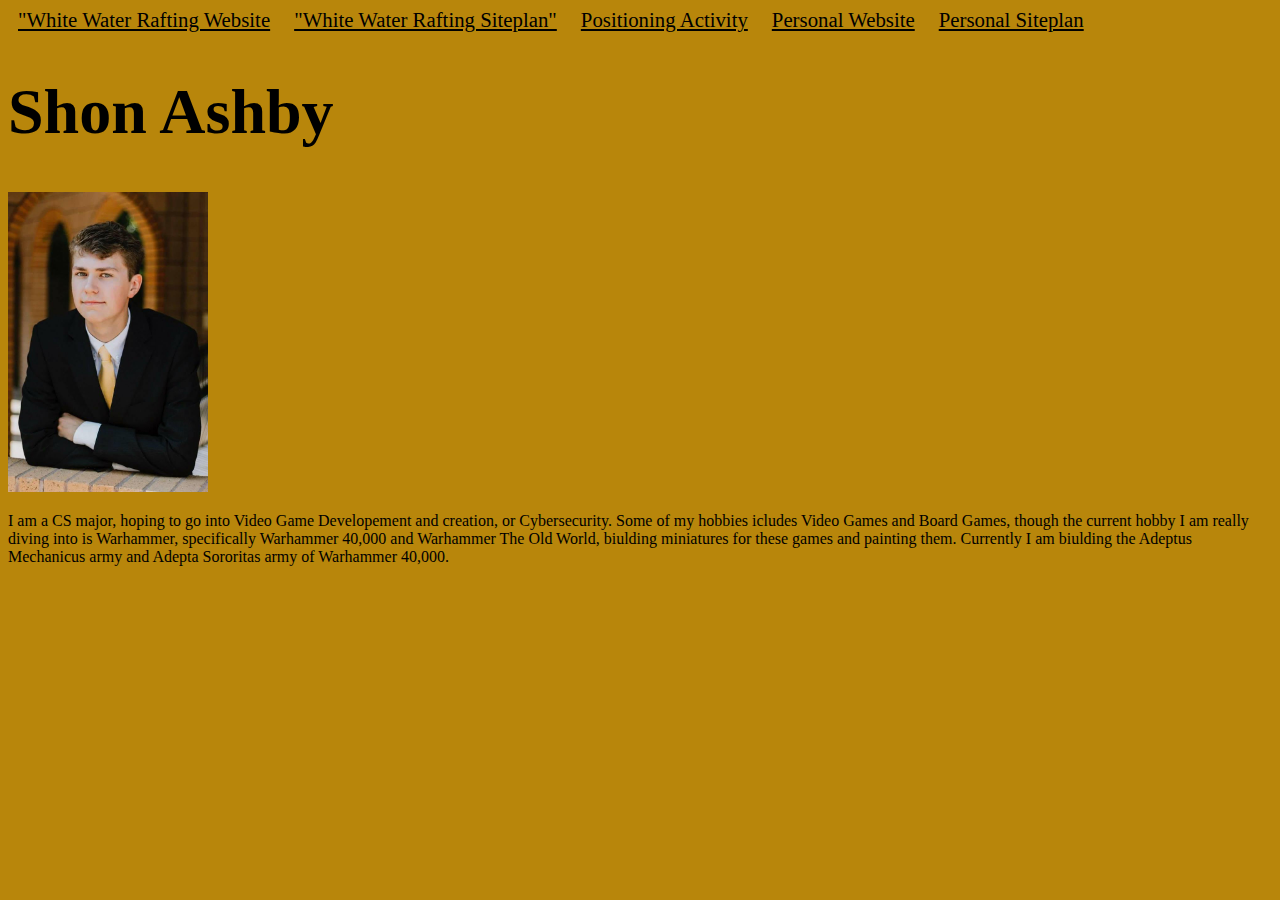
==== index.html @ 1ae20bd4 "changes done to profile page and added css" ====
<!DOCTYPE html>
<html lang="en">
<head>
    <meta charset="UTF-8">
    <meta name="viewport" content="width=device-width, initial-scale=1.0">
    <title>WDD130 | Home</title>
    <link href="styles/styles.css" rel="stylesheet">
</head>
<body>
    <nav>
        <a class="nav_link" href="wwr/index.html">"White Water Rafting Website</a>
        <a class="nav_link" href="wwr/site-plan-rafting.html">"White Water Rafting Siteplan"</a>
        <a class="nav_link" href="positioning.html">Positioning Activity</a>
        <a class="nav_link" href="#">Personal Website</a>
        <a class="nav_link" href="#">Personal Siteplan</a>
    </nav>
    <h1 id="main_title">Shon Ashby</h1>
    <img src="Photos/myphoto.JPG" alt="Image of me">
    <p>I am a CS major, hoping to go into Video Game Developement and creation, or Cybersecurity. Some of my hobbies icludes Video Games and Board Games, though the current hobby I am really diving into is Warhammer, specifically Warhammer 40,000 and Warhammer The Old World, biulding miniatures for these games and painting them. Currently I am biulding the Adeptus Mechanicus army and Adepta Sororitas army of Warhammer 40,000.</p>
</body>
</html>
---- styles/styles.css ----
body {
    background-color: darkgoldenrod;
}

.nav_link {
    padding: 10px;
    color: black;
    font-size: 1.3em;
}

img {
    height: 300px;
}

#main_title {
    font-size: 4em;
}
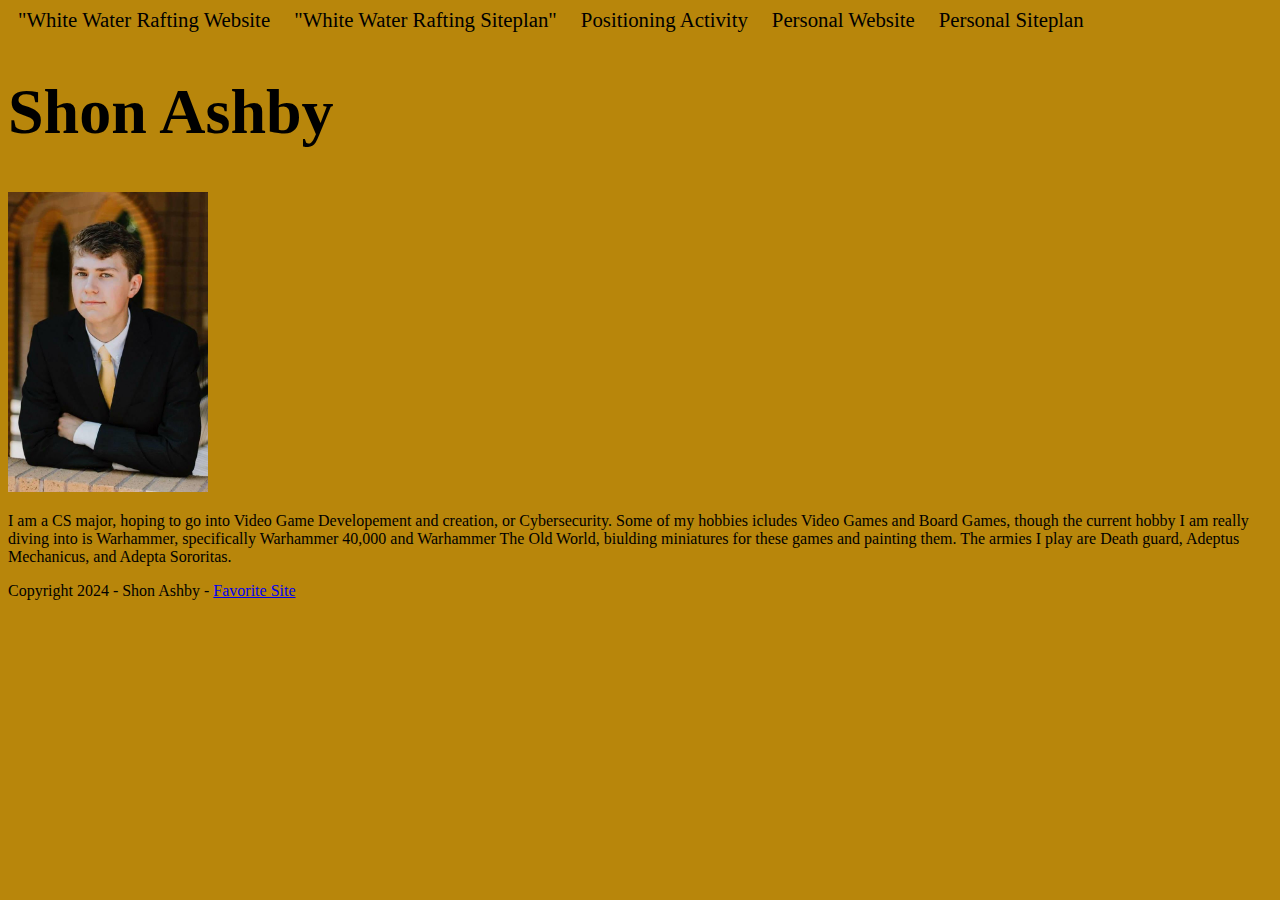
==== commit f1c560ce: "Changes" ====
--- a/index.html
+++ b/index.html
@@ -7,15 +7,22 @@
     <link href="styles/styles.css" rel="stylesheet">
 </head>
 <body>
-    <nav>
-        <a class="nav_link" href="wwr/index.html">"White Water Rafting Website</a>
-        <a class="nav_link" href="wwr/site-plan-rafting.html">"White Water Rafting Siteplan"</a>
-        <a class="nav_link" href="positioning.html">Positioning Activity</a>
-        <a class="nav_link" href="#">Personal Website</a>
-        <a class="nav_link" href="#">Personal Siteplan</a>
-    </nav>
-    <h1 id="main_title">Shon Ashby</h1>
-    <img src="Photos/myphoto.JPG" alt="Image of me">
-    <p>I am a CS major, hoping to go into Video Game Developement and creation, or Cybersecurity. Some of my hobbies icludes Video Games and Board Games, though the current hobby I am really diving into is Warhammer, specifically Warhammer 40,000 and Warhammer The Old World, biulding miniatures for these games and painting them. Currently I am biulding the Adeptus Mechanicus army and Adepta Sororitas army of Warhammer 40,000.</p>
+    <header>
+        <nav>
+            <a class="nav_link" href="wwr/index.html">"White Water Rafting Website</a>
+            <a class="nav_link" href="wwr/site-plan-rafting.html">"White Water Rafting Siteplan"</a>
+            <a class="nav_link" href="positioning.html">Positioning Activity</a>
+            <a class="nav_link" href="#">Personal Website</a>
+            <a class="nav_link" href="#">Personal Siteplan</a>
+        </nav>
+    </header>
+    <main>
+        <h1 id="main_title">Shon Ashby</h1>
+        <img src="Photos/myphoto.JPG" alt="Image of me">
+        <p>I am a CS major, hoping to go into Video Game Developement and creation, or Cybersecurity. Some of my hobbies icludes Video Games and Board Games, though the current hobby I am really diving into is Warhammer, specifically Warhammer 40,000 and Warhammer The Old World, biulding miniatures for these games and painting them. The armies I play are Death guard, Adeptus Mechanicus, and Adepta Sororitas.</p>
+    </main>
+    <footer>
+        <p>Copyright 2024 - Shon Ashby - <a href="https://www.warhammer.com/en-US/home" target="_blank">Favorite Site</a></p>
+    </footer>
 </body>
 </html>--- a/styles/styles.css
+++ b/styles/styles.css
@@ -6,6 +6,7 @@
     padding: 10px;
     color: black;
     font-size: 1.3em;
+    text-decoration: none;
 }
 
 img {
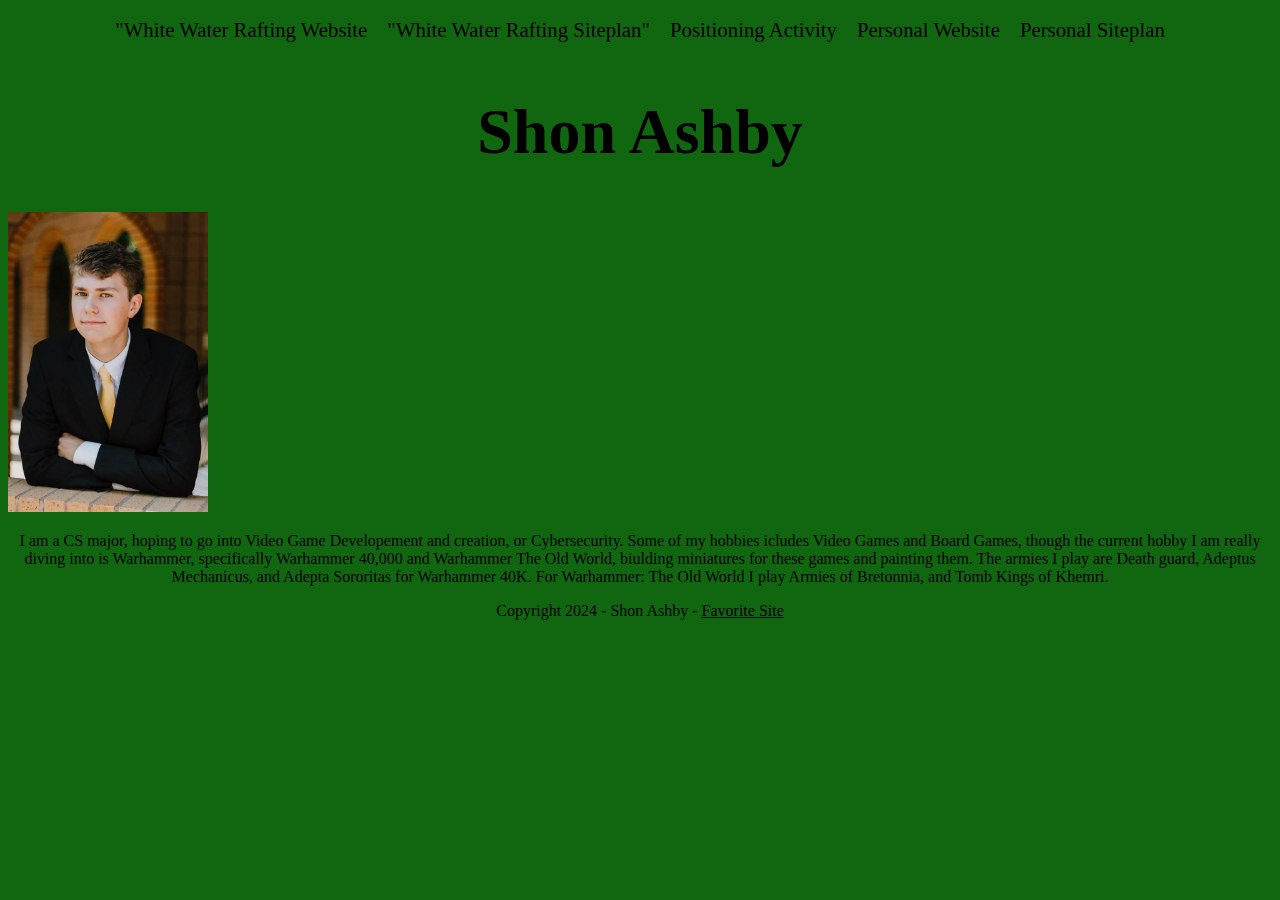
==== commit 80d0e644: "Additions to my portal page, mainly the paragraph at the bottom" ====
--- a/index.html
+++ b/index.html
@@ -19,7 +19,7 @@
     <main>
         <h1 id="main_title">Shon Ashby</h1>
         <img src="Photos/myphoto.JPG" alt="Image of me">
-        <p>I am a CS major, hoping to go into Video Game Developement and creation, or Cybersecurity. Some of my hobbies icludes Video Games and Board Games, though the current hobby I am really diving into is Warhammer, specifically Warhammer 40,000 and Warhammer The Old World, biulding miniatures for these games and painting them. The armies I play are Death guard, Adeptus Mechanicus, and Adepta Sororitas.</p>
+        <p>I am a CS major, hoping to go into Video Game Developement and creation, or Cybersecurity. Some of my hobbies icludes Video Games and Board Games, though the current hobby I am really diving into is Warhammer, specifically Warhammer 40,000 and Warhammer The Old World, biulding miniatures for these games and painting them. The armies I play are Death guard, Adeptus Mechanicus, and Adepta Sororitas for Warhammer 40K. For Warhammer: The Old World I play Armies of Bretonnia, and Tomb Kings of Khemri.</p>
     </main>
     <footer>
         <p>Copyright 2024 - Shon Ashby - <a href="https://www.warhammer.com/en-US/home" target="_blank">Favorite Site</a></p>
--- a/styles/styles.css
+++ b/styles/styles.css
@@ -1,10 +1,12 @@
 body {
-    background-color: darkgoldenrod;
+    background-color: rgb(16, 103, 16);
 }
-
+nav {
+    display: flex;
+    justify-content: center;
+}
 .nav_link {
     padding: 10px;
-    color: black;
     font-size: 1.3em;
     text-decoration: none;
 }
@@ -12,8 +14,19 @@
 img {
     height: 300px;
 }
+a {
+    color: black;
+}
+a:hover{
+    color: gray;
+    background-color: white;
+}
 
 #main_title {
     font-size: 4em;
+    text-align: center;
 }
 
+p {
+    text-align: center;
+}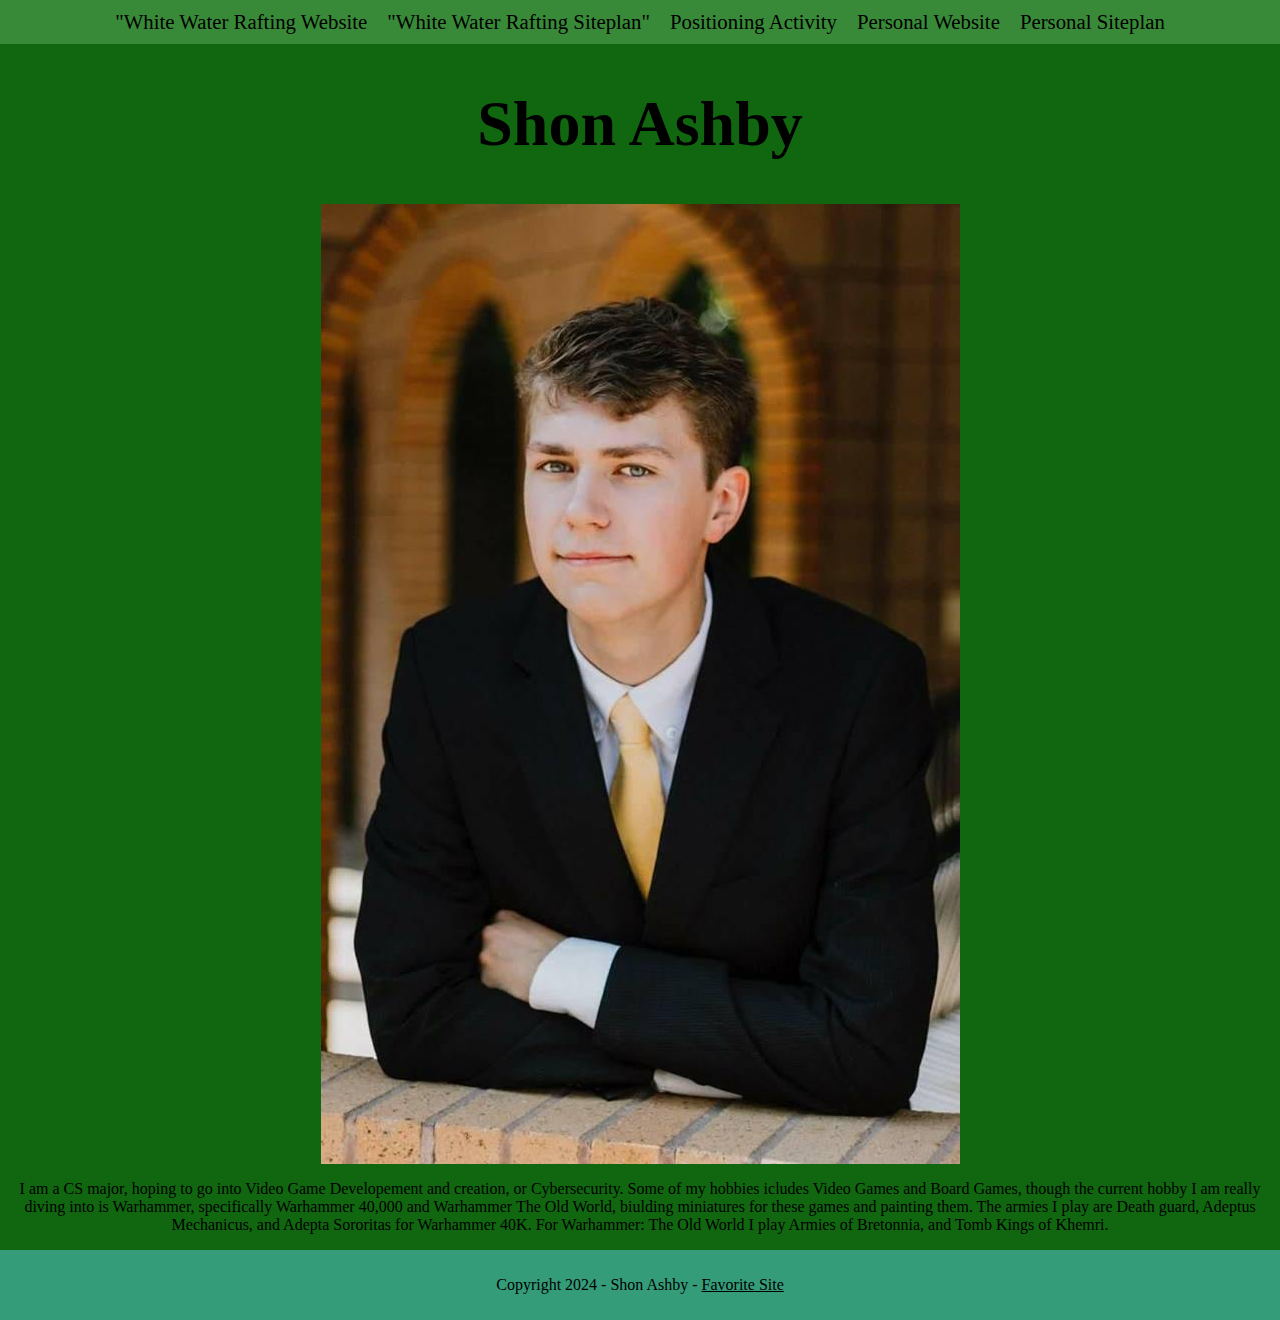
==== commit b2e2cfdf: "changes" ====
--- a/index.html
+++ b/index.html
@@ -7,22 +7,24 @@
     <link href="styles/styles.css" rel="stylesheet">
 </head>
 <body>
-    <header>
-        <nav>
-            <a class="nav_link" href="wwr/index.html">"White Water Rafting Website</a>
-            <a class="nav_link" href="wwr/site-plan-rafting.html">"White Water Rafting Siteplan"</a>
-            <a class="nav_link" href="positioning.html">Positioning Activity</a>
-            <a class="nav_link" href="#">Personal Website</a>
-            <a class="nav_link" href="#">Personal Siteplan</a>
-        </nav>
-    </header>
-    <main>
-        <h1 id="main_title">Shon Ashby</h1>
-        <img src="Photos/myphoto.JPG" alt="Image of me">
-        <p>I am a CS major, hoping to go into Video Game Developement and creation, or Cybersecurity. Some of my hobbies icludes Video Games and Board Games, though the current hobby I am really diving into is Warhammer, specifically Warhammer 40,000 and Warhammer The Old World, biulding miniatures for these games and painting them. The armies I play are Death guard, Adeptus Mechanicus, and Adepta Sororitas for Warhammer 40K. For Warhammer: The Old World I play Armies of Bretonnia, and Tomb Kings of Khemri.</p>
-    </main>
-    <footer>
-        <p>Copyright 2024 - Shon Ashby - <a href="https://www.warhammer.com/en-US/home" target="_blank">Favorite Site</a></p>
-    </footer>
+    <div id="content">
+        <header>
+            <nav>
+                <a class="nav_link" href="wwr/index.html">"White Water Rafting Website</a>
+                <a class="nav_link" href="wwr/site-plan-rafting.html">"White Water Rafting Siteplan"</a>
+                <a class="nav_link" href="positioning.html">Positioning Activity</a>
+                <a class="nav_link" href="#">Personal Website</a>
+                <a class="nav_link" href="#">Personal Siteplan</a>
+            </nav>
+        </header>
+        <main>
+            <h1 id="main_title">Shon Ashby</h1>
+            <img src="Photos/myphoto.JPG" alt="Image of me">
+            <p>I am a CS major, hoping to go into Video Game Developement and creation, or Cybersecurity. Some of my hobbies icludes Video Games and Board Games, though the current hobby I am really diving into is Warhammer, specifically Warhammer 40,000 and Warhammer The Old World, biulding miniatures for these games and painting them. The armies I play are Death guard, Adeptus Mechanicus, and Adepta Sororitas for Warhammer 40K. For Warhammer: The Old World I play Armies of Bretonnia, and Tomb Kings of Khemri.</p>
+        </main>
+        <footer>
+            <p>Copyright 2024 - Shon Ashby - <a href="https://www.warhammer.com/en-US/home" target="_blank">Favorite Site</a></p>
+        </footer>
+    </div>
 </body>
 </html>--- a/styles/styles.css
+++ b/styles/styles.css
@@ -1,23 +1,30 @@
 body {
     background-color: rgb(16, 103, 16);
+    padding: 0;
+    margin: 0;
 }
 nav {
     display: flex;
     justify-content: center;
+    background-color: rgb(56, 138, 56);
 }
 .nav_link {
     padding: 10px;
     font-size: 1.3em;
     text-decoration: none;
+    text-align: center;
 }
 
 img {
-    height: 300px;
+    height: 30%;
+    display: block;
+    margin:0 auto;
 }
+
 a {
     color: black;
 }
-a:hover{
+nav a:hover{
     color: gray;
     background-color: white;
 }
@@ -29,4 +36,9 @@
 
 p {
     text-align: center;
+}
+
+footer{
+    background-color: rgb(53, 156, 122);
+    padding: 10px;
 }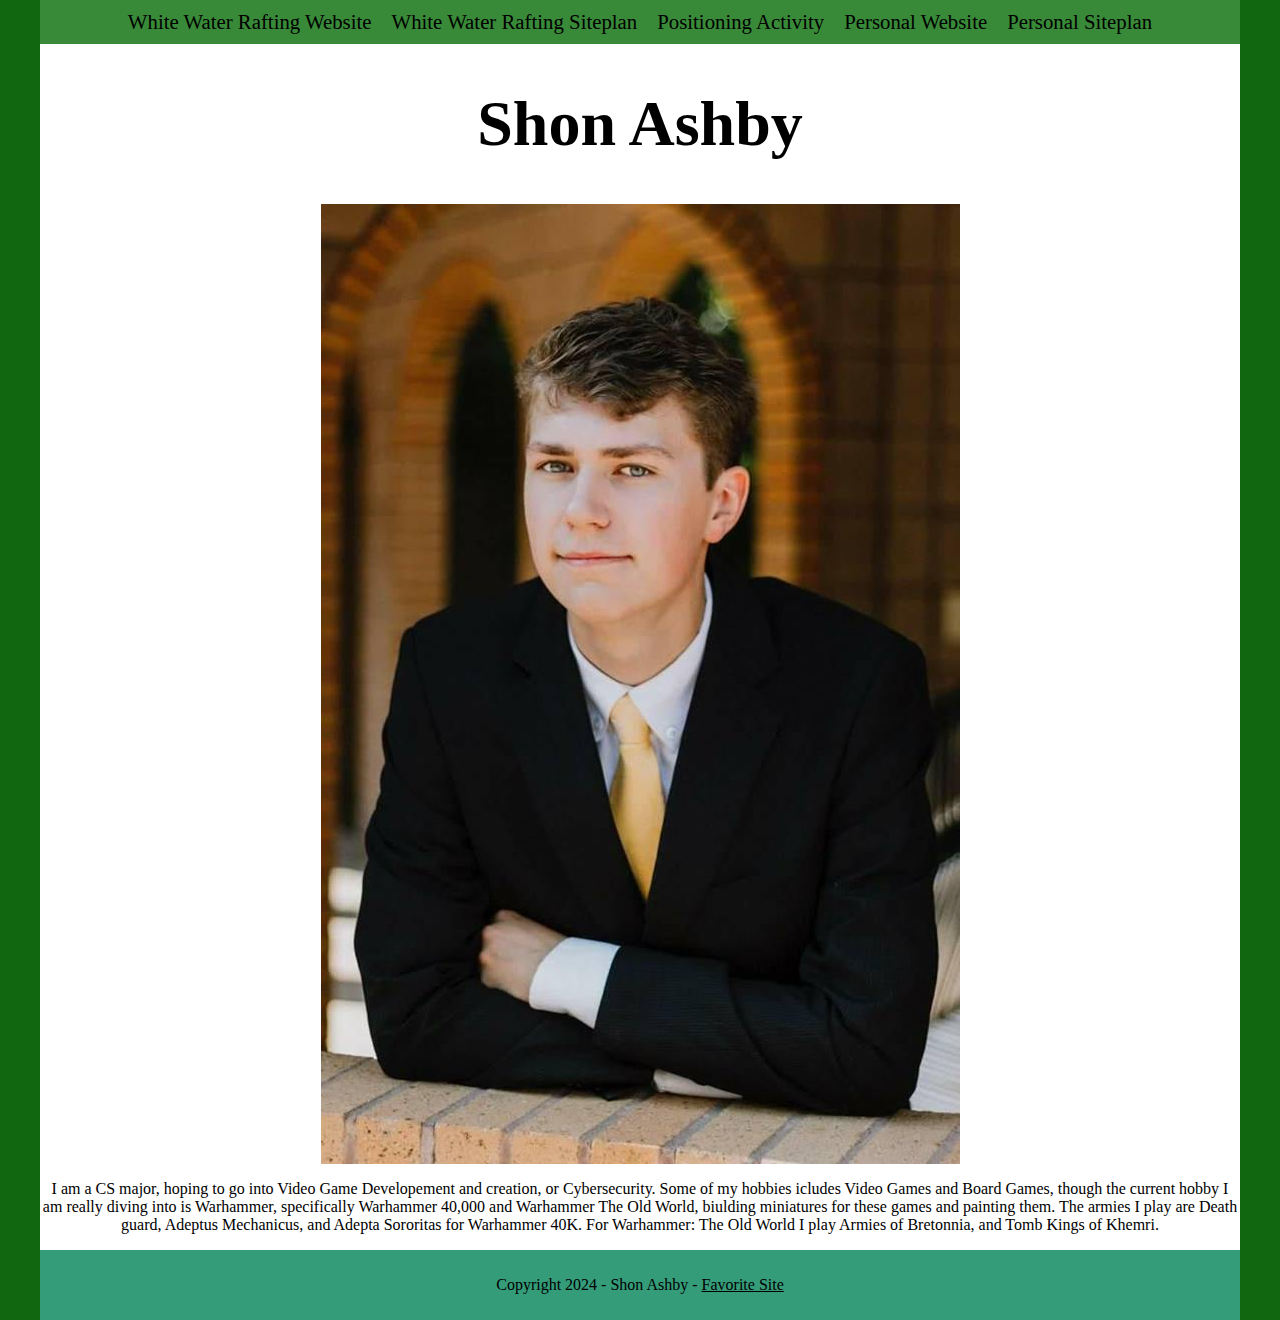
==== commit 12776cfd: "Added font import" ====
--- a/index.html
+++ b/index.html
@@ -10,8 +10,8 @@
     <div id="content">
         <header>
             <nav>
-                <a class="nav_link" href="wwr/index.html">"White Water Rafting Website</a>
-                <a class="nav_link" href="wwr/site-plan-rafting.html">"White Water Rafting Siteplan"</a>
+                <a class="nav_link" href="wwr/index.html">White Water Rafting Website</a>
+                <a class="nav_link" href="wwr/site-plan-rafting.html">White Water Rafting Siteplan</a>
                 <a class="nav_link" href="positioning.html">Positioning Activity</a>
                 <a class="nav_link" href="#">Personal Website</a>
                 <a class="nav_link" href="#">Personal Siteplan</a>
--- a/styles/styles.css
+++ b/styles/styles.css
@@ -1,7 +1,15 @@
+@import url('https://fonts.googleapis.com/css2?family=Protest+Guerrilla&display=swap');
+
 body {
     background-color: rgb(16, 103, 16);
     padding: 0;
     margin: 0;
+}
+
+#content{
+    max-width: 1200px;
+    margin:0 auto;
+    background-color: white;
 }
 nav {
     display: flex;
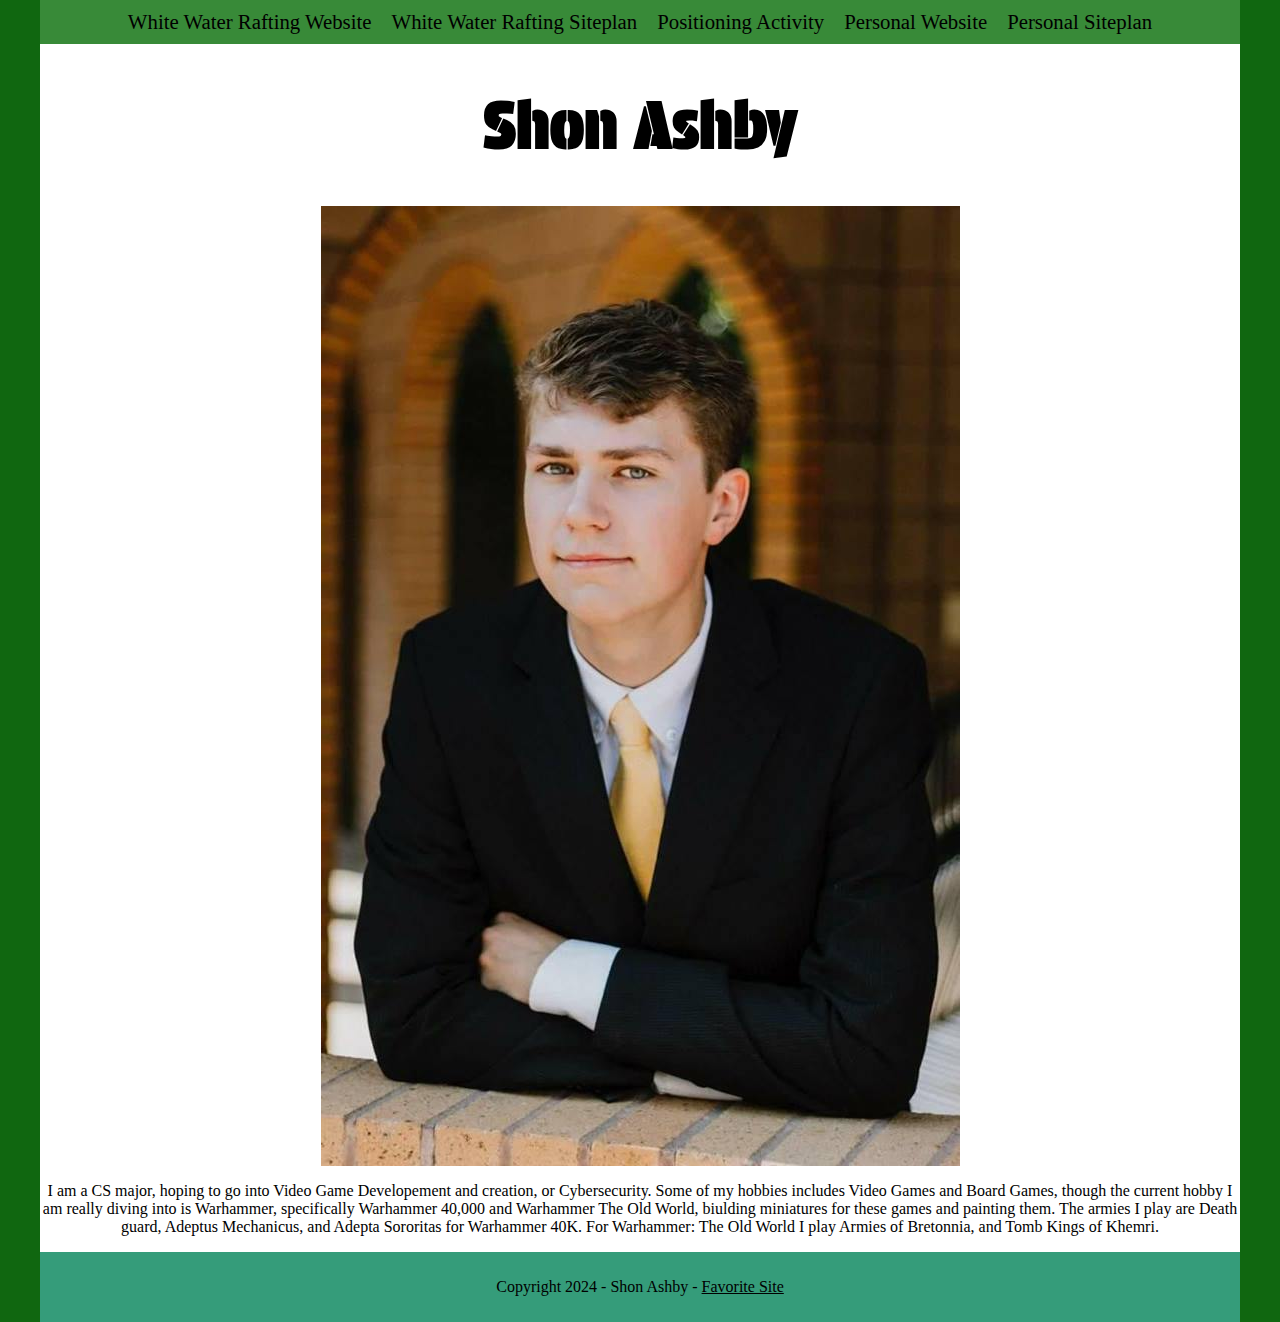
==== commit 135bd4c9: "added font to main title" ====
--- a/index.html
+++ b/index.html
@@ -20,7 +20,7 @@
         <main>
             <h1 id="main_title">Shon Ashby</h1>
             <img src="Photos/myphoto.JPG" alt="Image of me">
-            <p>I am a CS major, hoping to go into Video Game Developement and creation, or Cybersecurity. Some of my hobbies icludes Video Games and Board Games, though the current hobby I am really diving into is Warhammer, specifically Warhammer 40,000 and Warhammer The Old World, biulding miniatures for these games and painting them. The armies I play are Death guard, Adeptus Mechanicus, and Adepta Sororitas for Warhammer 40K. For Warhammer: The Old World I play Armies of Bretonnia, and Tomb Kings of Khemri.</p>
+            <p>I am a CS major, hoping to go into Video Game Developement and creation, or Cybersecurity. Some of my hobbies includes Video Games and Board Games, though the current hobby I am really diving into is Warhammer, specifically Warhammer 40,000 and Warhammer The Old World, biulding miniatures for these games and painting them. The armies I play are Death guard, Adeptus Mechanicus, and Adepta Sororitas for Warhammer 40K. For Warhammer: The Old World I play Armies of Bretonnia, and Tomb Kings of Khemri.</p>
         </main>
         <footer>
             <p>Copyright 2024 - Shon Ashby - <a href="https://www.warhammer.com/en-US/home" target="_blank">Favorite Site</a></p>
--- a/styles/styles.css
+++ b/styles/styles.css
@@ -1,4 +1,6 @@
 @import url('https://fonts.googleapis.com/css2?family=Protest+Guerrilla&display=swap');
+
+@import url('https://fonts.googleapis.com/css2?family=Montserrat:ital@1&display=swap');
 
 body {
     background-color: rgb(16, 103, 16);
@@ -40,6 +42,7 @@
 #main_title {
     font-size: 4em;
     text-align: center;
+    font-family: 'Protest Guerrilla', 'Monsterrat', sans-serif;
 }
 
 p {
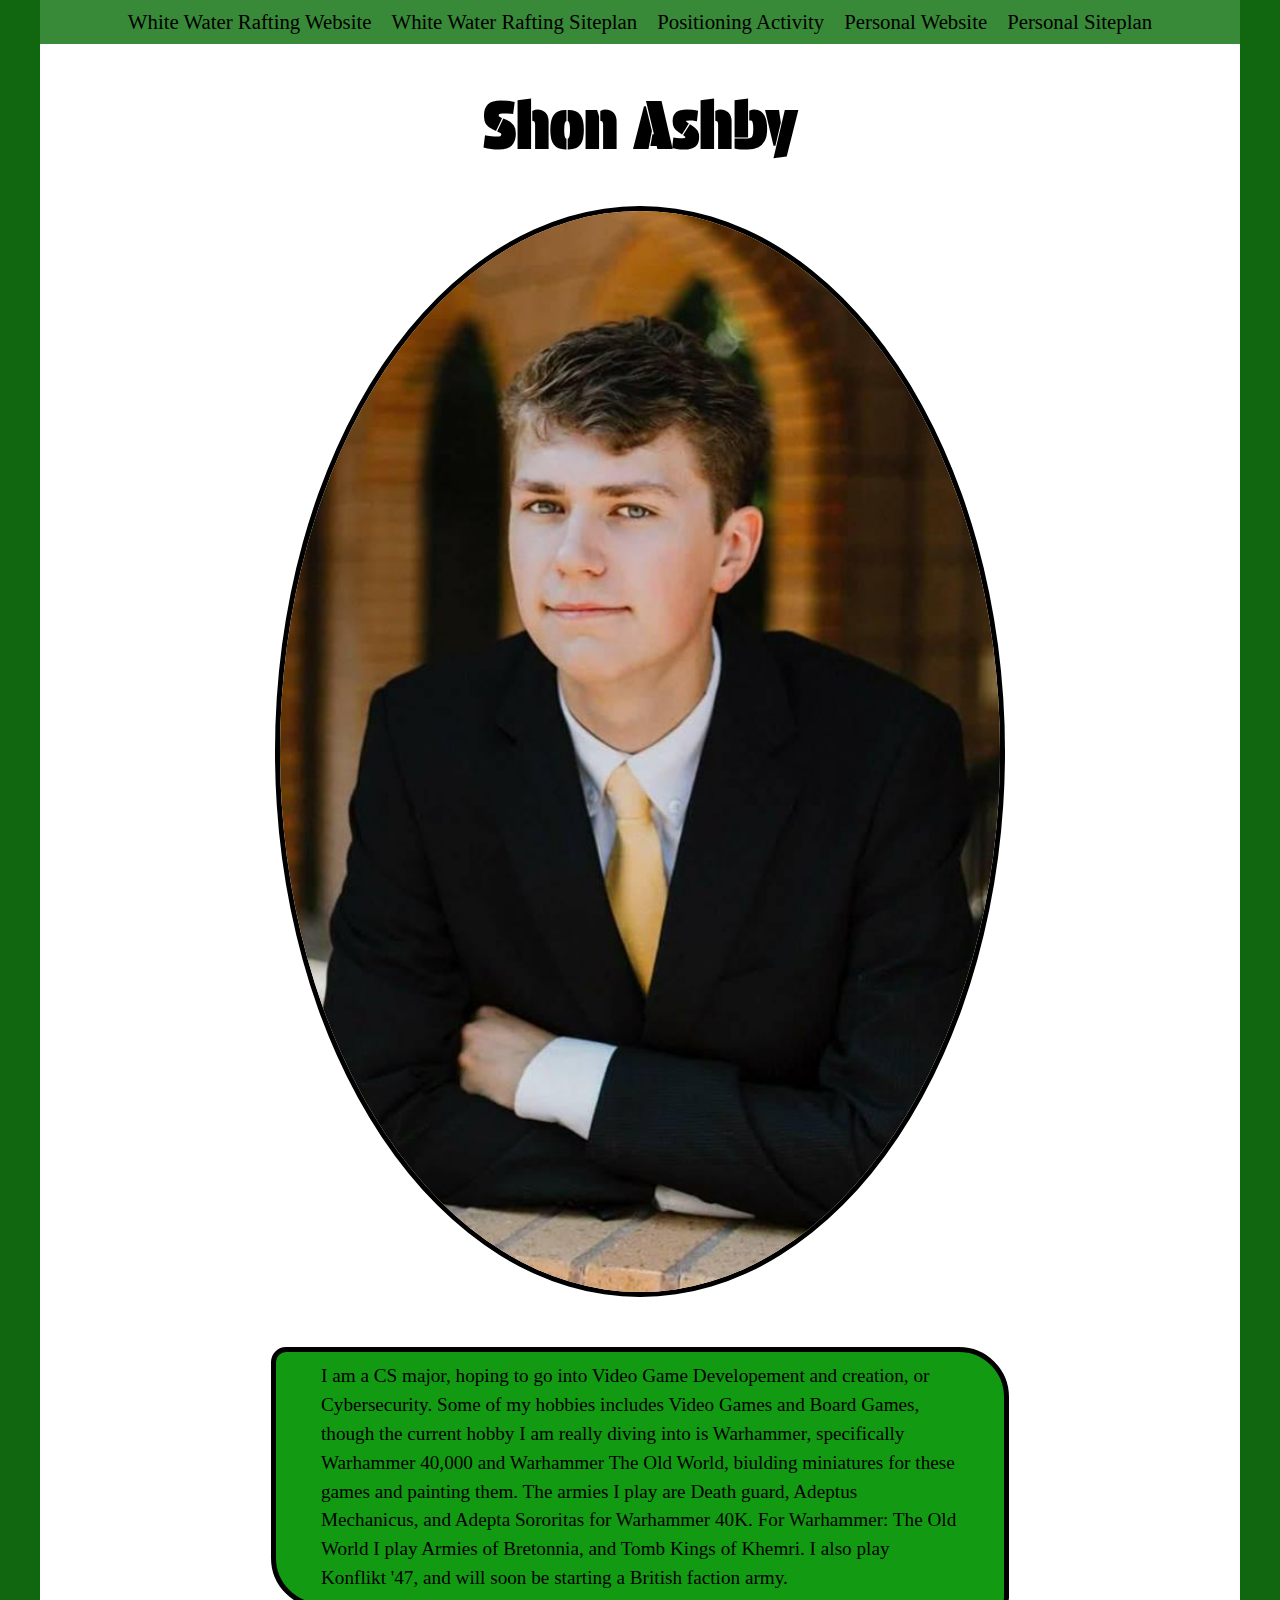
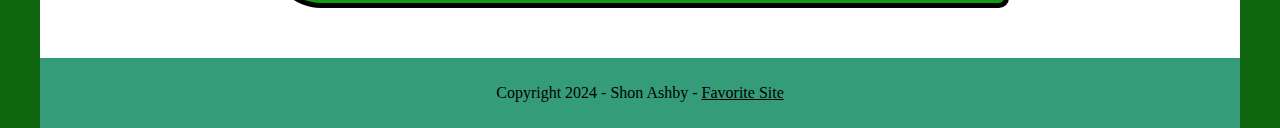
==== commit b49ae991: "Made profile index a little fancier" ====
--- a/index.html
+++ b/index.html
@@ -20,7 +20,7 @@
         <main>
             <h1 id="main_title">Shon Ashby</h1>
             <img src="Photos/myphoto.JPG" alt="Image of me">
-            <p>I am a CS major, hoping to go into Video Game Developement and creation, or Cybersecurity. Some of my hobbies includes Video Games and Board Games, though the current hobby I am really diving into is Warhammer, specifically Warhammer 40,000 and Warhammer The Old World, biulding miniatures for these games and painting them. The armies I play are Death guard, Adeptus Mechanicus, and Adepta Sororitas for Warhammer 40K. For Warhammer: The Old World I play Armies of Bretonnia, and Tomb Kings of Khemri.</p>
+            <p>I am a CS major, hoping to go into Video Game Developement and creation, or Cybersecurity. Some of my hobbies includes Video Games and Board Games, though the current hobby I am really diving into is Warhammer, specifically Warhammer 40,000 and Warhammer The Old World, biulding miniatures for these games and painting them. The armies I play are Death guard, Adeptus Mechanicus, and Adepta Sororitas for Warhammer 40K. For Warhammer: The Old World I play Armies of Bretonnia, and Tomb Kings of Khemri. I also play Konflikt '47, and will soon be starting a British faction army.</p>
         </main>
         <footer>
             <p>Copyright 2024 - Shon Ashby - <a href="https://www.warhammer.com/en-US/home" target="_blank">Favorite Site</a></p>
--- a/styles/styles.css
+++ b/styles/styles.css
@@ -27,8 +27,11 @@
 
 img {
     height: 30%;
+    width: 60%;
     display: block;
     margin:0 auto;
+    border: 5px solid black;
+    border-radius: 50%;
 }
 
 a {
@@ -45,8 +48,20 @@
     font-family: 'Protest Guerrilla', 'Monsterrat', sans-serif;
 }
 
-p {
+footer p {
     text-align: center;
+}
+
+main p {
+    width: 61.5%;
+    margin: 50px auto;
+    font-size: 1.2em;
+    line-height: 1.5em;
+    padding: 10px 45px;
+    background-color: rgb(18, 155, 18);
+    border: 5px solid black;
+    box-sizing: border-box;
+    border-radius: 15px 50px 10px;
 }
 
 footer{
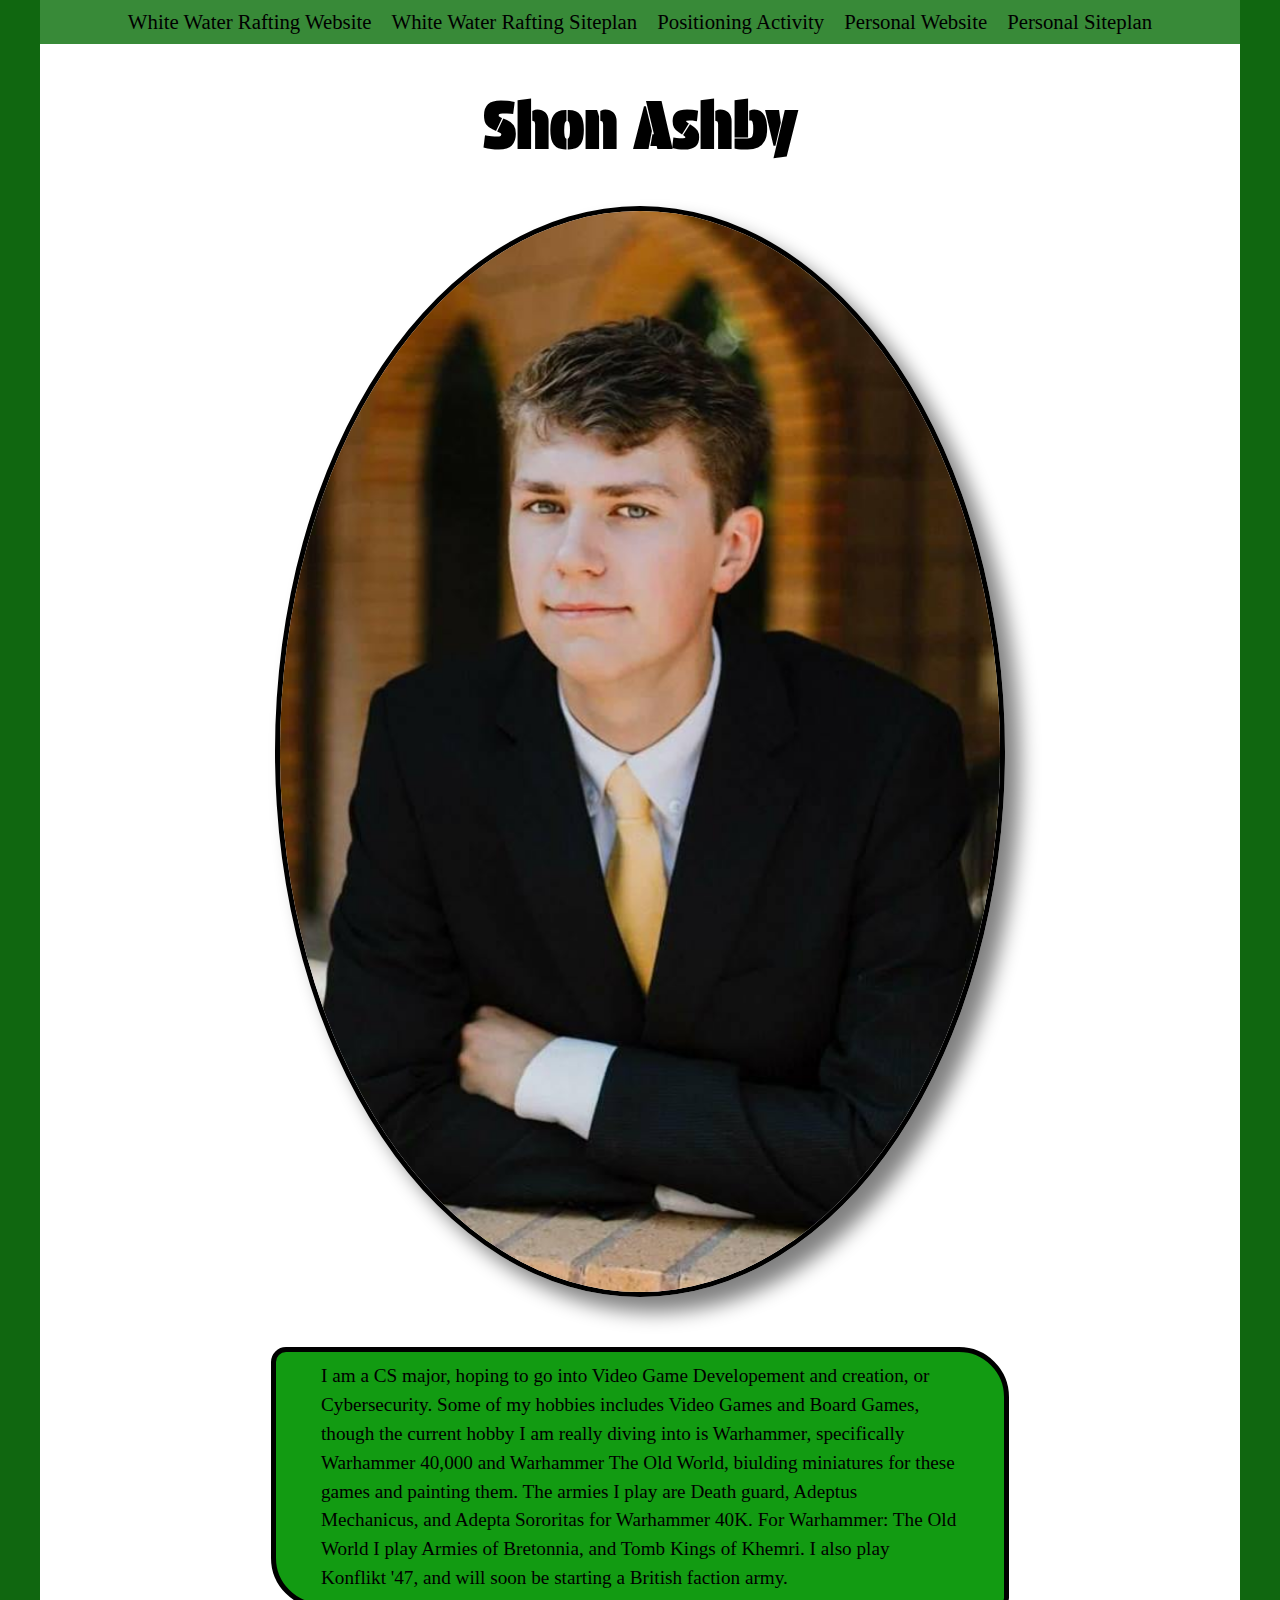
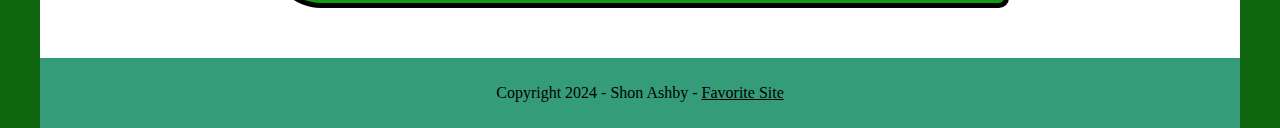
==== commit b002b399: "profile header link update" ====
--- a/index.html
+++ b/index.html
@@ -13,8 +13,8 @@
                 <a class="nav_link" href="wwr/index.html">White Water Rafting Website</a>
                 <a class="nav_link" href="wwr/site-plan-rafting.html">White Water Rafting Siteplan</a>
                 <a class="nav_link" href="positioning.html">Positioning Activity</a>
-                <a class="nav_link" href="#">Personal Website</a>
-                <a class="nav_link" href="#">Personal Siteplan</a>
+                <a class="nav_link" href="beginners_warhammer_40k/index.html">Personal Website</a>
+                <a class="nav_link" href="beginners_warhammer_40k/site-plan.html">Personal Siteplan</a>
             </nav>
         </header>
         <main>
--- a/styles/styles.css
+++ b/styles/styles.css
@@ -32,6 +32,13 @@
     margin:0 auto;
     border: 5px solid black;
     border-radius: 50%;
+    box-shadow: 15px 15px 20px gray;
+    transition: transform .5s;
+}
+
+img:hover{
+    opacity: .6;
+    transform: scale(1.1);
 }
 
 a {
